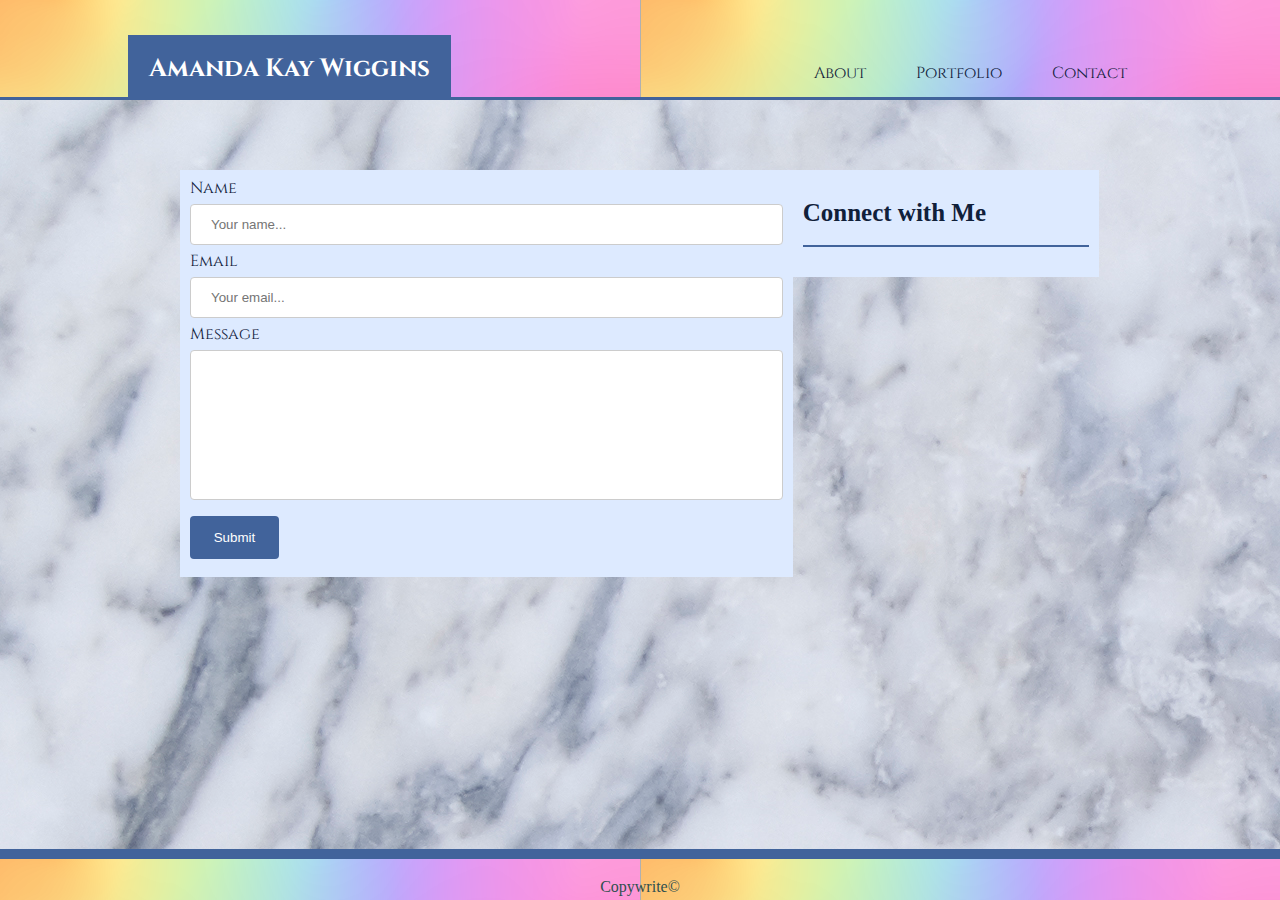
==== contact.html @ 23409f18 "Blah" ====
<!DOCTYPE HTML>
<html lang="en-us"> 
    <head>
        <meta charset="UTF-8">
        <title>Amanda Kay Wiggins: Portfolio</title>
        <link href="https://fonts.googleapis.com/css?family=Cinzel:900|Josefin+Slab:600" rel="stylesheet">
        <link rel="stylesheet" type="text/css" href="assets/css/reset.css">
        <link rel="stylesheet" type="text/css" href="assets/css/style.css">
        <link rel="stylesheet" href="https://use.fontawesome.com/releases/v5.0.10/css/all.css" integrity="sha384-+d0P83n9kaQMCwj8F4RJB66tzIwOKmrdb46+porD/OvrJ+37WqIM7UoBtwHO6Nlg" crossorigin="anonymous">
    </head>

    <body>
        <header>
            <nav>   
                <ul class="nav">
                    <li class="nav" id="floatleft"><h1>Amanda Kay Wiggins</h1></li>
                    <li class="nav"><a href="contact.html" class="nav">Contact</a></li>
                    <li class="nav"><a href="portfolio.html" class="nav">Portfolio</a></li>
                    <li class="nav"><a href="index.html" class="nav">About</a></li>
                </ul>
            </nav>    
        </header>
        <section>
            <div class="col-1">
                <form action="/action_page.php">
                    <label for="name">Name</label>
                    <input type="text" id="name" name="name" placeholder="Your name...">
                    <br>
                    <label for="email">Email</label>
                    <input type="text" id="email" name="email" placeholder="Your email...">
                    <br>
                    <label for="message">Message</label>
                    <input type="text" id="message" name="message">
                    <input type="submit" value="Submit">
                </form>
            </div>
            <div class="col-2">
                <h2>Connect with Me</h2>
                <ul class="connect">
                    <li class="connect">
                        <a href="https://github.com/amandakaywiggins" target="_blank" class="icon"><i class="fab fa-github-square fa-3x"></i></a>
                    </li>
                    <li class="connect">
                        <a href="https://www.linkedin.com/in/amandakaywiggins" target="_blank" class="icon"><i class="fab fa-linkedin fa-3x"></i></a>
                    </li>
                    <li class="connect">
                        <a href="https://stackoverflow.com/users/9545005/amanda-kay-wiggins" target="_blank" class="icon"><i class="fab fa-stack-overflow fa-3x"></i></a>
                    </li>
                </ul>
            </div>
        </section>
        <footer>
            <h3>Copywrite&copy;</h3>
        </footer>
    </body>
</html>
---- assets/css/style.css ----
* {
    box-sizing: border-box;
}

header {
    background-color: #ffffff;
    width: 100%;
    font-family: 'Cinzel', serif;
}

nav {
    overflow: hidden;
    background-image: url('../../assets/images/rainbow.png');
    background-color: #ffffff;
    width: 100%;
    height: 100px;
    border-bottom: solid;
    border-width: 3px;
    border-color: #41639b;
}

ul.nav {
    list-style-type: none;
    margin: auto;
    padding: 0;
    position: relative;
    top: 0;
    width: 80%;
    background-color: #ffffff;
}

li.nav {
    float: right;
    margin-top: 40px;
}

li.nav a {
    display: block;
    padding: 25px;
    text-decoration: none;
    color: #10203a;
}

li.nav a:hover {
    background-color: #41639b;
    color: #ffffff;
}

h1 {
    background-color: #41639b;
    color: #ffffff;
    font-weight: bolder;
    font-size: 25px;
    padding: 21px;
    margin: 0;
}

#floatleft {
    float: left;
    margin-top: 35px;
}

body {
    /*background from Subtle Patterns*/
    background-image: url('../images/marble.jpg');
    background-repeat: repeat-y repeat-x;
    background-color: purple;
    height: 100%;
    overflow: scroll;
}

.row {
    width: 100%
}
.col-1 {
    width: 66.6%;
    float: left;
    background-color: #ddeaff;
    padding: 10px;
    margin-bottom: 150px;
}

section {
    width: 960px;
    padding: 20px;
    margin: auto;
    margin-top: 50px;
    margin-bottom: 100px;
}

.clearfix{
    overflow: auto;
}

h2 {
    color: #10203a;
    font-weight: bold;
    font-size: 25px;
    padding: 20px 0px 20px 0px;
    border-bottom: solid;
    border-width: 2px;
    border-color: #41639b;
}

#bio-image {
    width: 150px;
    height: 150px;
    float: left;
    padding: 20px 20px 20px 0px;
}

p {
    padding: 20px;
    color: #10203a;
    font-family: 'Josefin Slab', serif;
    font-weight: bold;
    line-height: 1.5em;
}

.col-2 {
    width: 33.3%;
    float: left;
    background-color: #ddeaff;
    padding: 10px;
}

ul.connect {
    padding: 0;
    position: relative;
    top: 0;
    width: fit-content;
}

li.connect {
    float: right;
    margin: auto;
    padding: 10px;
}


table, tr, td {
    border: none;
    text-align: center;
    vertical-align: middle;
    padding: 10px;
}

img {
    height: 300px;
    width: 400px;
    padding: 10px;
}

img:hover {
    opacity: 0.5;
}

.caption {
    position: relative;
}

.textalign {
    position: absolute;
    bottom: 60px;
    left: 20px;
    width: 400px;
    background-color: #41639b;
    color: #ffffff;
    font-size: 18px;
    font-family: 'Josefin Slab', serif;
    padding: 20px 0px 20px 0px;
}



label {
    font-family: 'Cinzel', serif;
    color: #10203a;
}

input[type=text], select {
    width: 100%;
    padding: 12px 20px;
    margin: 8px 0;
    display: inline-block;
    border: 1px solid #ccc;
    border-radius: 4px;
    box-sizing: border-box;
}

input[type=submit] {
    width: 15%;
    background-color: #41639b;
    color: white;
    padding: 14px 20px;
    margin: 8px 0;
    border: none;
    border-radius: 4px;
    cursor: pointer;
}

#message{
    height: 150px;
}

footer {
    position: fixed; 
    bottom: 0;
    width: 100%;
    background-image: url('../../assets/images/rainbow.png');
    background-color: #666666;
    color: darkslategrey;
    border-top: solid;
    border-width: 10px;
    border-color: #41639b;
    text-align: center;
    padding: 20px 20px 5px 20px;
}

@media only screen and (max-width: 640px) {
    header {
        position: static;
    }
    .col-1 {
        width: 100%;
        margin: auto;
    }
    .co-2 {
        width: 100%;
        margin: auto;
        background-color: blue;
    }
}

/*@media only screen and (max-width: 768px) {
    [class="col-1"] {
        width: 100%;
        margin: auto;
        float: none;
    }
}

@media only screen and (max-width: 980px) {
    [class="col-1"] {
        width: 100%;
        margin: auto;
        float: none;
    }
}
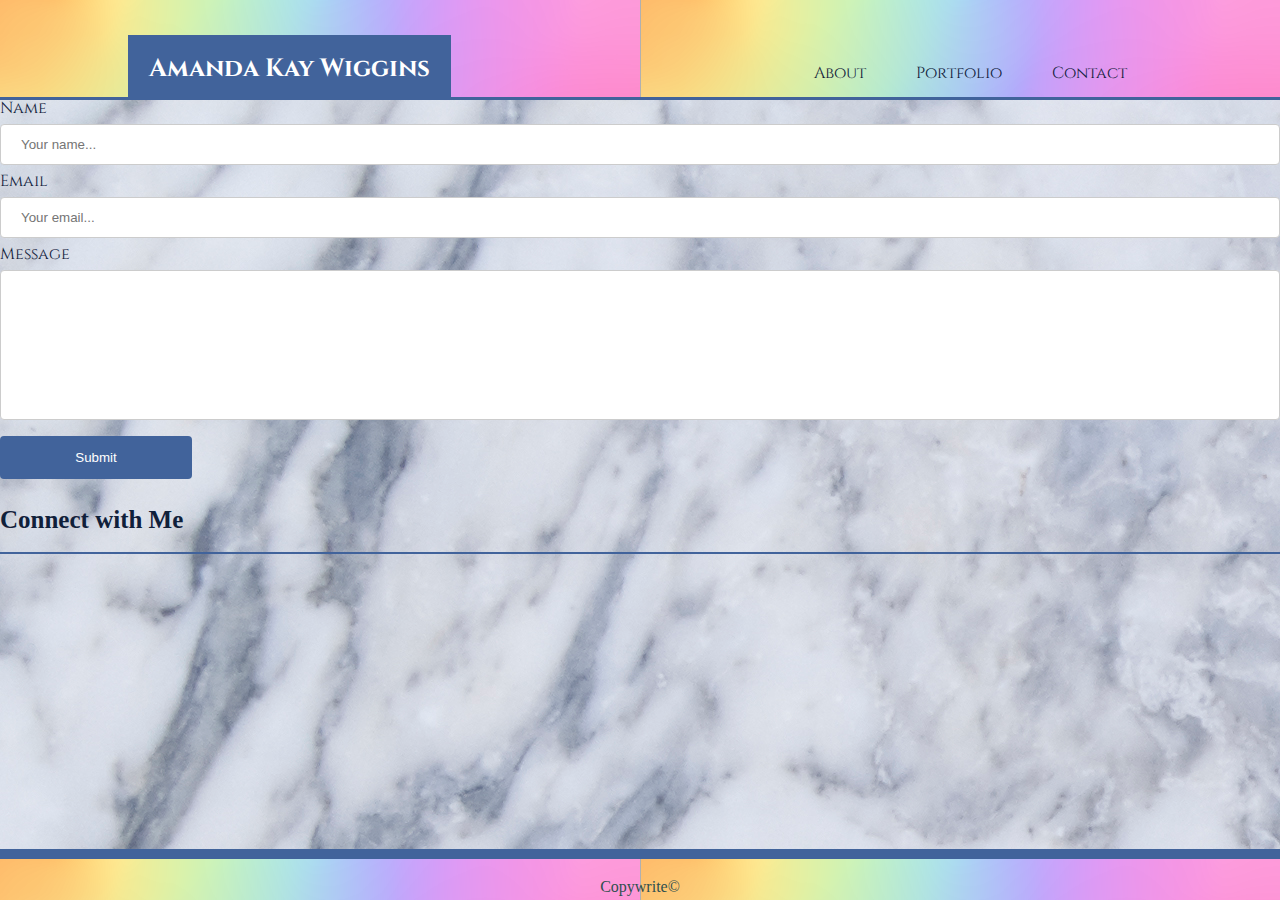
==== commit c46bf473: "final" ====
--- a/contact.html
+++ b/contact.html
@@ -7,6 +7,7 @@
         <link rel="stylesheet" type="text/css" href="assets/css/reset.css">
         <link rel="stylesheet" type="text/css" href="assets/css/style.css">
         <link rel="stylesheet" href="https://use.fontawesome.com/releases/v5.0.10/css/all.css" integrity="sha384-+d0P83n9kaQMCwj8F4RJB66tzIwOKmrdb46+porD/OvrJ+37WqIM7UoBtwHO6Nlg" crossorigin="anonymous">
+        <meta name="viewport" content="width=device-width, initial-scale=1.0">
     </head>
 
     <body>
@@ -20,8 +21,8 @@
                 </ul>
             </nav>    
         </header>
-        <section>
-            <div class="col-1">
+        <div class="flex-container">
+            <div class="left">
                 <form action="/action_page.php">
                     <label for="name">Name</label>
                     <input type="text" id="name" name="name" placeholder="Your name...">
@@ -34,7 +35,7 @@
                     <input type="submit" value="Submit">
                 </form>
             </div>
-            <div class="col-2">
+            <div class="right">
                 <h2>Connect with Me</h2>
                 <ul class="connect">
                     <li class="connect">
@@ -42,13 +43,14 @@
                     </li>
                     <li class="connect">
                         <a href="https://www.linkedin.com/in/amandakaywiggins" target="_blank" class="icon"><i class="fab fa-linkedin fa-3x"></i></a>
+
                     </li>
                     <li class="connect">
                         <a href="https://stackoverflow.com/users/9545005/amanda-kay-wiggins" target="_blank" class="icon"><i class="fab fa-stack-overflow fa-3x"></i></a>
                     </li>
                 </ul>
             </div>
-        </section>
+        </div>
         <footer>
             <h3>Copywrite&copy;</h3>
         </footer>
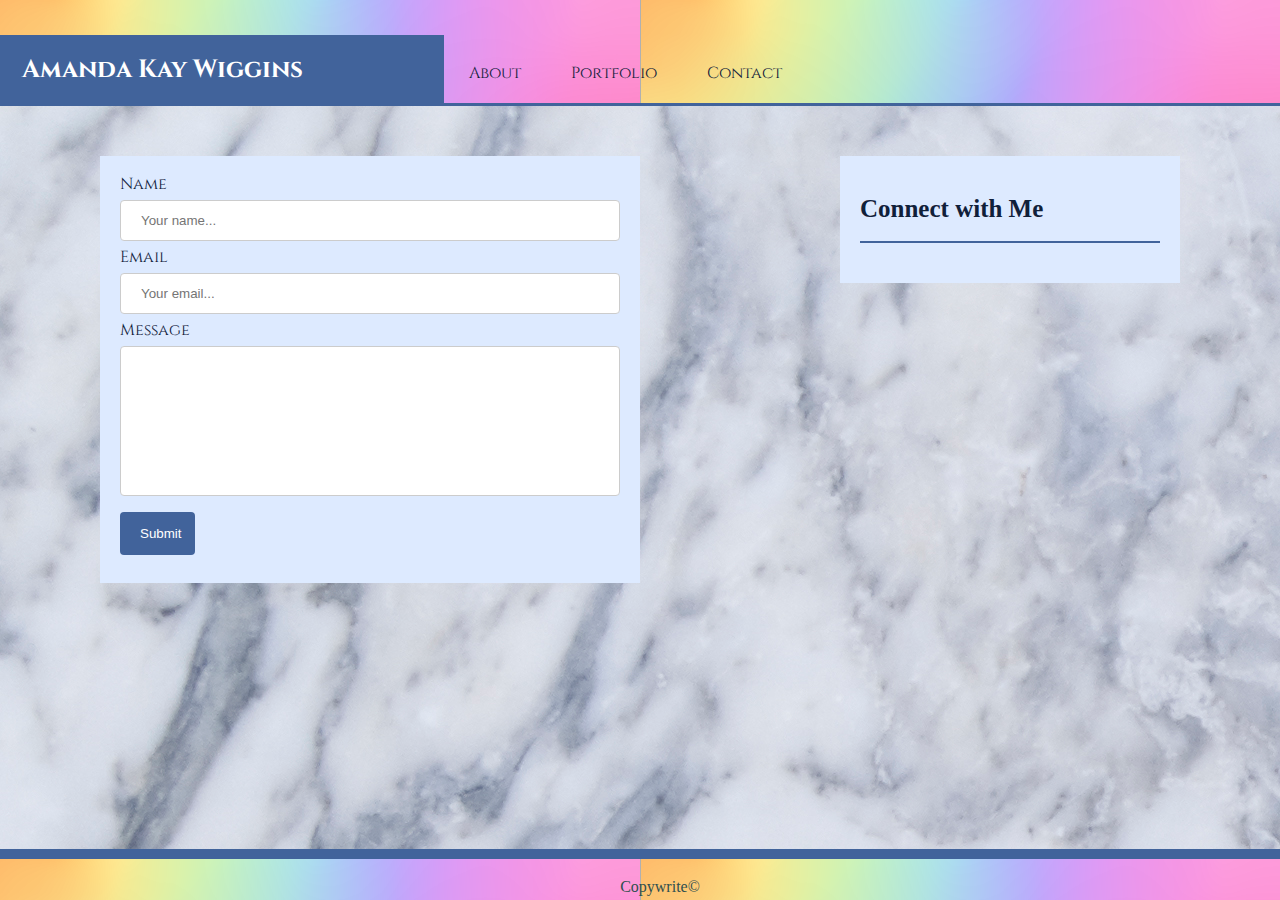
==== commit 4a6182d0: "no for real this time" ====
--- a/contact.html
+++ b/contact.html
@@ -12,13 +12,17 @@
 
     <body>
         <header>
-            <nav>   
-                <ul class="nav">
-                    <li class="nav" id="floatleft"><h1>Amanda Kay Wiggins</h1></li>
-                    <li class="nav"><a href="contact.html" class="nav">Contact</a></li>
-                    <li class="nav"><a href="portfolio.html" class="nav">Portfolio</a></li>
-                    <li class="nav"><a href="index.html" class="nav">About</a></li>
-                </ul>
+            <nav>
+                <div class="flex-container-nav">
+                    <ul class="nav-left">
+                        <li class="nav" id="floatleft"><h1>Amanda Kay Wiggins</h1></li>
+                    </ul>
+                    <ul class="nav-right">
+                        <li class="nav"><a href="contact.html" class="nav">Contact</a></li>
+                        <li class="nav"><a href="portfolio.html" class="nav">Portfolio</a></li>
+                        <li class="nav"><a href="index.html" class="nav">About</a></li>
+                    </ul>
+                </div>
             </nav>    
         </header>
         <div class="flex-container">
--- a/assets/css/style.css
+++ b/assets/css/style.css
@@ -1,32 +1,36 @@
-* {
-    box-sizing: border-box;
-}
-
-header {
-    background-color: #ffffff;
-    width: 100%;
-    font-family: 'Cinzel', serif;
-}
-
-nav {
-    overflow: hidden;
+.flex-container-nav {
+    display: flex;
+    flex-direction: row;
+    align-content: center;
     background-image: url('../../assets/images/rainbow.png');
     background-color: #ffffff;
+    font-family: 'Cinzel', serif;
     width: 100%;
-    height: 100px;
+    height: 103px;
     border-bottom: solid;
     border-width: 3px;
     border-color: #41639b;
-}
-
-ul.nav {
-    list-style-type: none;
-    margin: auto;
-    padding: 0;
-    position: relative;
-    top: 0;
-    width: 80%;
-    background-color: #ffffff;
+    margin: auto;
+}
+
+.left-nav, h1 {
+    width: 400px;
+    background-color: #41639b;
+    color: #ffffff;
+    font-weight: bolder;
+    font-size: 25px;
+    padding: 22px;
+    margin: 0;
+}
+
+.right-nav {
+    width: 400px;
+    background-color: #41639b;
+    color: #ffffff;
+    font-weight: bolder;
+    font-size: 25px;
+    padding: 21px;
+    margin: 0;
 }
 
 li.nav {
@@ -46,22 +50,13 @@
     color: #ffffff;
 }
 
-h1 {
-    background-color: #41639b;
-    color: #ffffff;
-    font-weight: bolder;
-    font-size: 25px;
-    padding: 21px;
-    margin: 0;
-}
-
 #floatleft {
     float: left;
     margin-top: 35px;
 }
 
+/*body styling*/
 body {
-    /*background from Subtle Patterns*/
     background-image: url('../images/marble.jpg');
     background-repeat: repeat-y repeat-x;
     background-color: purple;
@@ -69,27 +64,28 @@
     overflow: scroll;
 }
 
-.row {
-    width: 100%
-}
-.col-1 {
-    width: 66.6%;
-    float: left;
-    background-color: #ddeaff;
-    padding: 10px;
-    margin-bottom: 150px;
-}
-
-section {
-    width: 960px;
+.flex-container {
+    display: flex;
+    flex-direction: row;
+    justify-content: center;
+
+}
+
+.left {
+    width: 500px;
     padding: 20px;
     margin: auto;
     margin-top: 50px;
     margin-bottom: 100px;
-}
-
-.clearfix{
-    overflow: auto;
+    background-color: #ddeaff;
+}
+
+.right {
+    width: 300px;
+    padding: 20px;
+    margin: auto;
+    margin-top: 50px;
+    background-color: #ddeaff;
 }
 
 h2 {
@@ -102,28 +98,23 @@
     border-color: #41639b;
 }
 
+/*about me styling*/
 #bio-image {
     width: 150px;
     height: 150px;
     float: left;
-    padding: 20px 20px 20px 0px;
+    padding: 20px 20px 10px 10px;
 }
 
 p {
-    padding: 20px;
     color: #10203a;
     font-family: 'Josefin Slab', serif;
     font-weight: bold;
     line-height: 1.5em;
-}
-
-.col-2 {
-    width: 33.3%;
-    float: left;
-    background-color: #ddeaff;
-    padding: 10px;
-}
-
+    padding: 10px 0px 0px 10px
+}
+
+/*connect with me styling*/
 ul.connect {
     padding: 0;
     position: relative;
@@ -137,7 +128,7 @@
     padding: 10px;
 }
 
-
+/*portfolio stying*/
 table, tr, td {
     border: none;
     text-align: center;
@@ -171,8 +162,7 @@
     padding: 20px 0px 20px 0px;
 }
 
-
-
+/*contact me styling*/
 label {
     font-family: 'Cinzel', serif;
     color: #10203a;
@@ -203,6 +193,7 @@
     height: 150px;
 }
 
+/*footer styling*/
 footer {
     position: fixed; 
     bottom: 0;
@@ -217,33 +208,43 @@
     padding: 20px 20px 5px 20px;
 }
 
+/* media screens*/
 @media only screen and (max-width: 640px) {
-    header {
-        position: static;
-    }
-    .col-1 {
-        width: 100%;
-        margin: auto;
-    }
-    .co-2 {
-        width: 100%;
-        margin: auto;
-        background-color: blue;
-    }
-}
-
-/*@media only screen and (max-width: 768px) {
-    [class="col-1"] {
-        width: 100%;
-        margin: auto;
-        float: none;
+    .flex-container-nav {
+        flex-direction: column;
+        align-content: center;
+        height: 210px;
+    }
+    .left-nav {
+        width: 80%;
+    }
+
+    .right-nav {
+        width: 80%;
+    }
+    .left {
+        width: 80%;
+    }
+    .right {
+        width: 80%;
+        margin-bottom: 100px;
+    }
+}
+
+@media only screen and (max-width: 768px) {
+    .flex-container {
+        flex-direction: column;
+        align-content: center;
+    }
+    .right{
+        width: 80%;
+        margin-bottom: 100px;
     }
 }
 
 @media only screen and (max-width: 980px) {
-    [class="col-1"] {
-        width: 100%;
-        margin: auto;
-        float: none;
+    .flex-container {
+        display: flex;
+        flex-flow: row wrap;
     }
 }